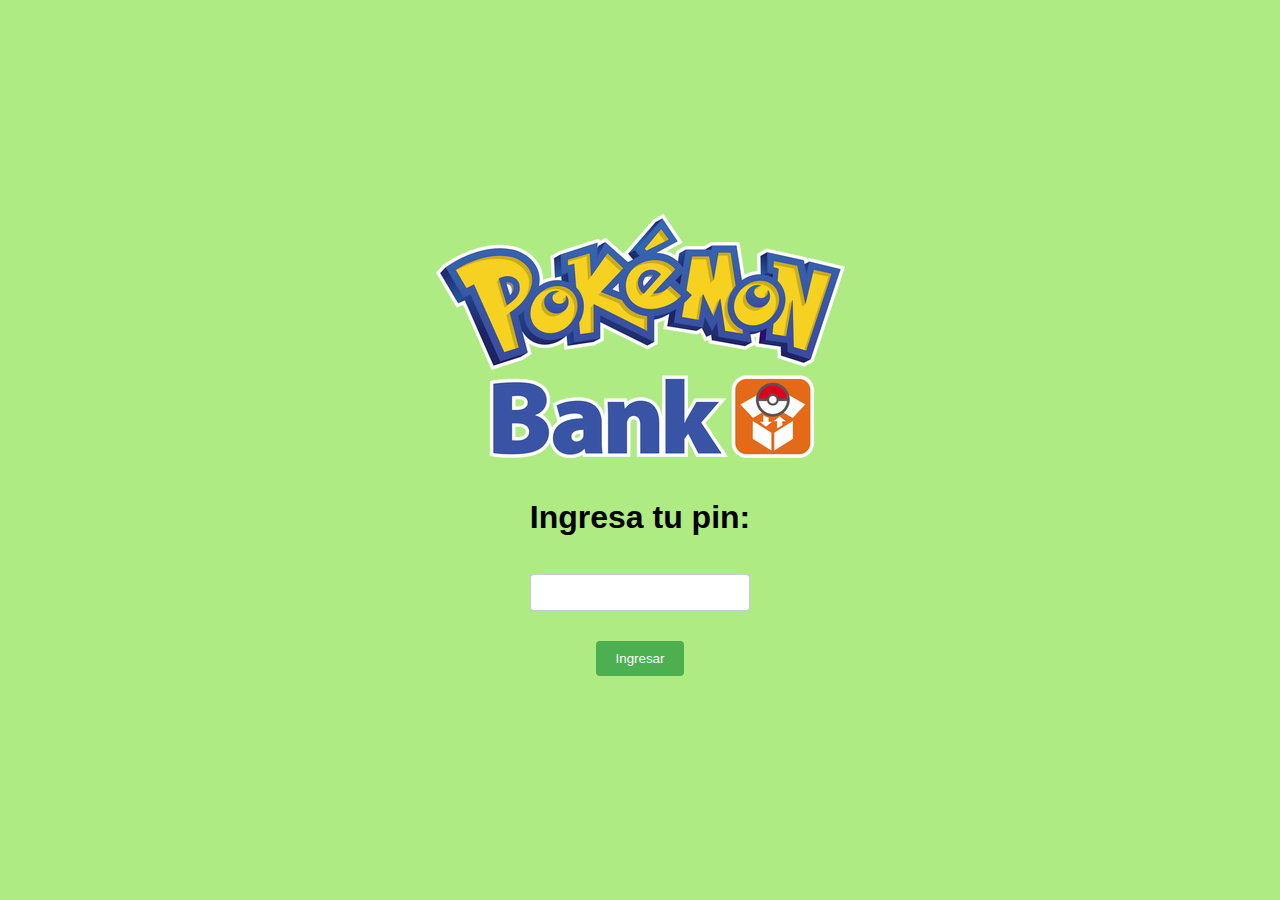
==== index.html @ 9be4c871 "Added styles properties" ====
<!DOCTYPE html>
<html lang="en">
<head>
    <meta charset="UTF-8">
    <meta name="viewport" content="width=device-width, initial-scale=1.0">
    <link rel="stylesheet" href="style.css">
    <title>PokeBank Login</title>
</head>
<body>
    <img src="rsc/logo.png">
    <div id="logintxt">
        <h1>Ingresa tu pin:</h1>
    <br>
    <form id="loginform">
        <input type="password" id="pin" required>
        <br>
        <a href="pantallas.html">
            <button type="button" id="loginbtn">Ingresar</button>
        </a>
    </form>
    </div>
</body>
</html>
---- style.css ----
body {
    font-family: Arial, sans-serif;
    background-color: #AEEB83;
    margin: 0;
    padding: 0;
    display: flex;
    flex-direction: column;
    justify-content: center;
    align-items: center;
    height: 100vh;
}

h1 {
    margin-bottom: 20px;
}
  
input[type="password"] {
    width: 100%;
    padding: 10px;
    margin-bottom: 20px;
    border: 1px solid #ccc;
    border-radius: 4px;
    box-sizing: border-box;
}
  
button {
    background-color: #4CAF50;
    color: white;
    margin: 10px;
    padding: 10px 20px;
    border: none;
    border-radius: 4px;
    cursor: pointer;
}
  
button:hover {
    background-color: #45a049;
}

form{

    text-align:center;
}

#logintxt{
    margin:0;
    padding-top: 20px;
}
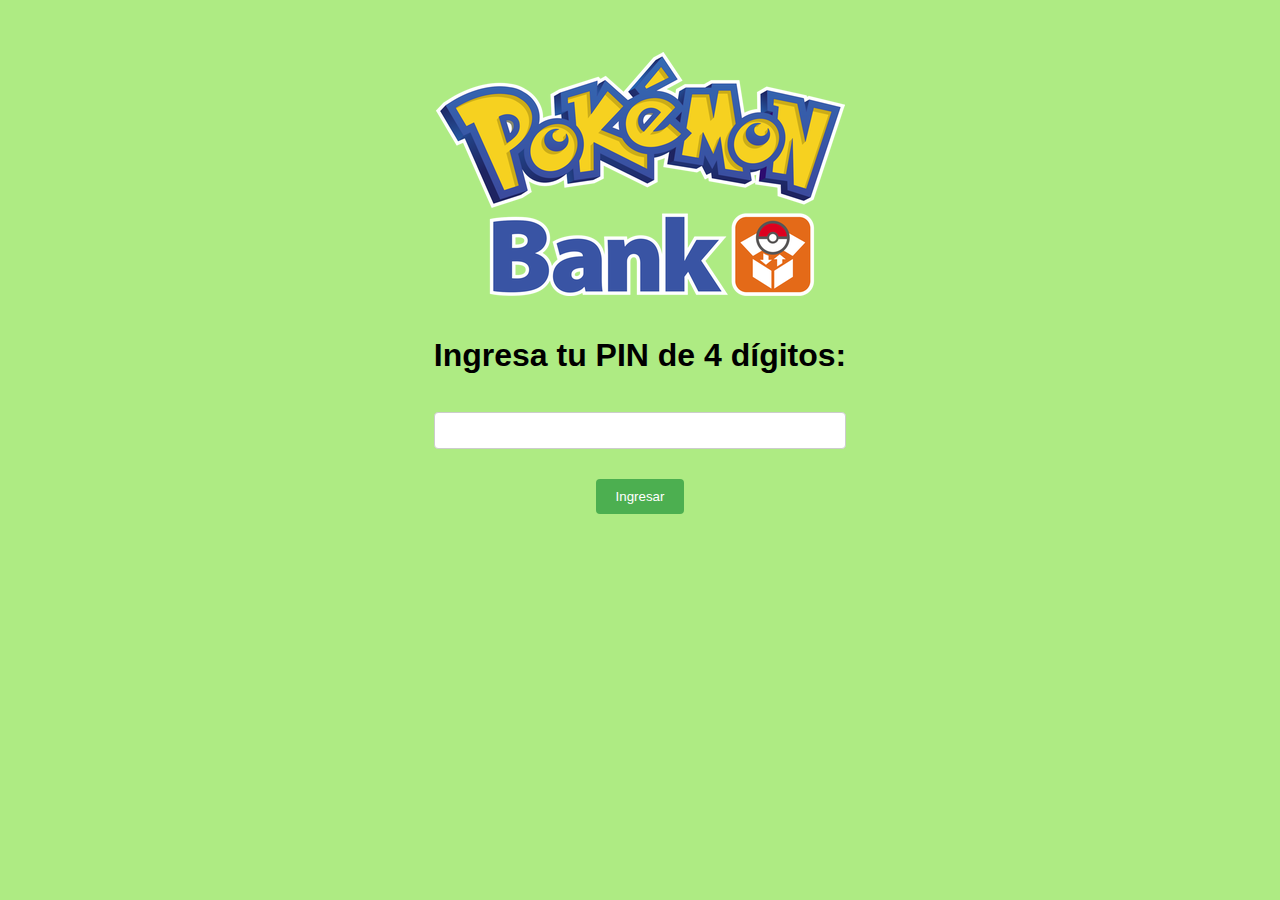
==== commit d2aa8543: "Added style, functions and additional screens" ====
--- a/index.html
+++ b/index.html
@@ -4,20 +4,23 @@
     <meta charset="UTF-8">
     <meta name="viewport" content="width=device-width, initial-scale=1.0">
     <link rel="stylesheet" href="style.css">
-    <title>PokeBank Login</title>
+    <link rel="icon" href="rsc/pokeball.ico" type="image/x-icon"/>
+    <title>Pokemon Bank Login</title>
 </head>
 <body>
-    <img src="rsc/logo.png">
-    <div id="logintxt">
-        <h1>Ingresa tu pin:</h1>
-    <br>
-    <form id="loginform">
-        <input type="password" id="pin" required>
+    <div id="bodydivnoback">
+        <img src="rsc/logo.png">
+        <div id="logintxt">
+            <h1>Ingresa tu PIN de 4 dígitos:</h1>
         <br>
-        <a href="pantallas.html">
-            <button type="button" id="loginbtn">Ingresar</button>
-        </a>
-    </form>
+        <form id="loginform">
+            <input type="password" id="pin" maxlength="4" required>
+            <br>
+            <a href="pantallas.html">
+                <button type="button" id="loginbtn">Ingresar</button>
+            </a>
+        </form>
+        </div>
     </div>
 </body>
 </html>--- a/style.css
+++ b/style.css
@@ -1,20 +1,57 @@
-body {
+body{
+    background-color: #AEEB83;
     font-family: Arial, sans-serif;
-    background-color: #AEEB83;
+    margin: 0;
+    padding: 0;
+    height: 100vh;
+}
+
+#bodydiv {
     margin: 0;
     padding: 0;
     display: flex;
     flex-direction: column;
     justify-content: center;
     align-items: center;
-    height: 100vh;
+}
+
+#bodydivnoback{
+    margin:0;
+    padding-top: 52px;
+    display: flex;
+    flex-direction: column;
+    justify-content: center;
+    align-items: center;
 }
 
 h1 {
     margin-bottom: 20px;
+    font-family:"Helvetica Neue",Helvetica,Arial,sans-serif;
+}
+
+p {
+    font-family: "Helvetica Neue",Helvetica,Arial,sans-serif;
 }
   
 input[type="password"] {
+    width: 100%;
+    padding: 10px;
+    margin-bottom: 20px;
+    border: 1px solid #ccc;
+    border-radius: 4px;
+    box-sizing: border-box;
+}
+
+select {
+    width: 100%;
+    padding: 10px;
+    margin-bottom: 20px;
+    border: 1px solid #ccc;
+    border-radius: 4px;
+    box-sizing: border-box;
+}
+
+input[type="number"] {
     width: 100%;
     padding: 10px;
     margin-bottom: 20px;
@@ -45,4 +82,14 @@
 #logintxt{
     margin:0;
     padding-top: 20px;
+}
+
+#backbutton{
+    margin-left:0;
+}
+
+input::-webkit-outer-spin-button,
+input::-webkit-inner-spin-button {
+  -webkit-appearance: none;
+  margin: 0;
 }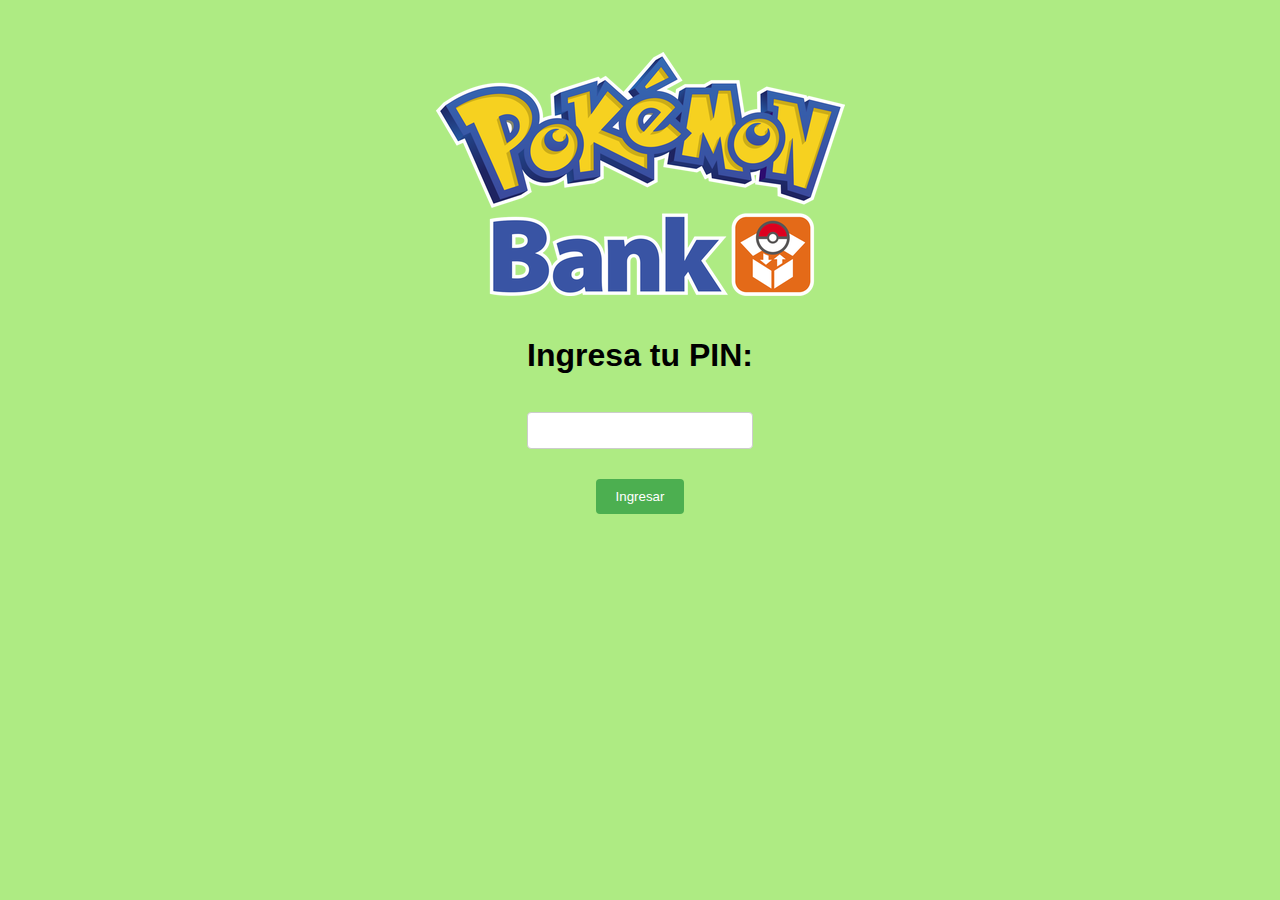
==== commit 5978953d: "release version 1.0" ====
--- a/index.html
+++ b/index.html
@@ -3,23 +3,62 @@
 <head>
     <meta charset="UTF-8">
     <meta name="viewport" content="width=device-width, initial-scale=1.0">
-    <link rel="stylesheet" href="style.css">
+    <link rel="stylesheet" href="css/style.css">
+    <link rel="stylesheet" href="css/sweetalert2.min.css">
     <link rel="icon" href="rsc/pokeball.ico" type="image/x-icon"/>
+    <script src="js/validate.min.js"></script>
+    <script src='js/transacciones.js'></script>
+    <script src="js/displayErrors.js"></script>
+    <script src="js/sweetalert2.min.js"></script>
     <title>Pokemon Bank Login</title>
 </head>
 <body>
     <div id="bodydivnoback">
         <img src="rsc/logo.png">
         <div id="logintxt">
-            <h1>Ingresa tu PIN de 4 dígitos:</h1>
+            <h1>Ingresa tu PIN:</h1>
         <br>
         <form id="loginform">
             <input type="password" id="pin" maxlength="4" required>
             <br>
-            <a href="pantallas.html">
-                <button type="button" id="loginbtn">Ingresar</button>
-            </a>
+            <button type="submit">Ingresar</button>
         </form>
+        <ul id="errorList"></ul>
+        <script>
+            init();
+
+            var constraints ={
+                pin:{
+                    presence:true,
+                    numericality:{
+                        onlyInteger:true,
+                        equalTo:parseInt(localStorage.getItem('pin')),
+                    },
+                    length:{
+                        minimum:4,
+                        maximum:4,
+                    }
+                }
+            }
+
+            const form=document.getElementById('loginform');
+
+            form.addEventListener('submit',function(event){
+                event.preventDefault();
+                const formData={
+                    pin:document.getElementById('pin').value
+                };
+
+                const errors = validate(formData, constraints);
+
+                if(!errors){
+                    window.location.href='pantallas.html';
+                }
+                else{
+                    Swal.fire('Pin incorrecto','El pin ingresado debe ser de 4 dígitos','error');
+                }
+            });
+        </script>
         </div>
     </div>
 </body>
--- a/css/style.css
+++ b/css/style.css
@@ -0,0 +1,123 @@
+body{
+    background-color: #AEEB83;
+    font-family: Arial, sans-serif;
+    margin: 0;
+    padding: 0;
+    height: 100vh;
+}
+
+ul{
+    margin: 0;
+    padding: 0;
+    list-style-type:none;
+}
+
+#montosul{
+    padding-left: 100px;
+}
+
+#bodydiv {
+    margin: 0;
+    padding: 0;
+    display: flex;
+    flex-direction: column;
+    justify-content: center;
+    align-items: center;
+}
+
+#transaccionesdiv{
+    margin: 0;
+    padding: 0;
+    display: flex;
+    flex-direction: row;
+    justify-content: center;
+    align-items: center;
+}
+
+#chart {
+    margin: 0;
+    padding: 0;
+    display: flex;
+    flex-direction: column;
+    justify-content: center;
+    align-items: center;
+}
+
+#bodydivnoback{
+    margin:0;
+    padding-top: 52px;
+    display: flex;
+    flex-direction: column;
+    justify-content: center;
+    align-items: center;
+}
+
+h1 {
+    margin-bottom: 20px;
+    font-family:"Helvetica Neue",Helvetica,Arial,sans-serif;
+}
+
+p {
+    font-family: "Helvetica Neue",Helvetica,Arial,sans-serif;
+}
+  
+input[type="password"] {
+    width: 100%;
+    padding: 10px;
+    margin-bottom: 20px;
+    border: 1px solid #ccc;
+    border-radius: 4px;
+    box-sizing: border-box;
+}
+
+select {
+    width: 100%;
+    padding: 10px;
+    margin-bottom: 20px;
+    border: 1px solid #ccc;
+    border-radius: 4px;
+    box-sizing: border-box;
+}
+
+input[type="number"] {
+    width: 100%;
+    padding: 10px;
+    margin-bottom: 20px;
+    border: 1px solid #ccc;
+    border-radius: 4px;
+    box-sizing: border-box;
+}
+  
+button {
+    background-color: #4CAF50;
+    color: white;
+    margin: 10px;
+    padding: 10px 20px;
+    border: none;
+    border-radius: 4px;
+    cursor: pointer;
+}
+  
+button:hover {
+    background-color: #45a049;
+}
+
+form{
+
+    text-align:center;
+}
+
+#logintxt{
+    margin:0;
+    padding-top: 20px;
+}
+
+#backbutton{
+    margin-left:0;
+}
+
+input::-webkit-outer-spin-button,
+input::-webkit-inner-spin-button {
+  -webkit-appearance: none;
+  margin: 0;
+}